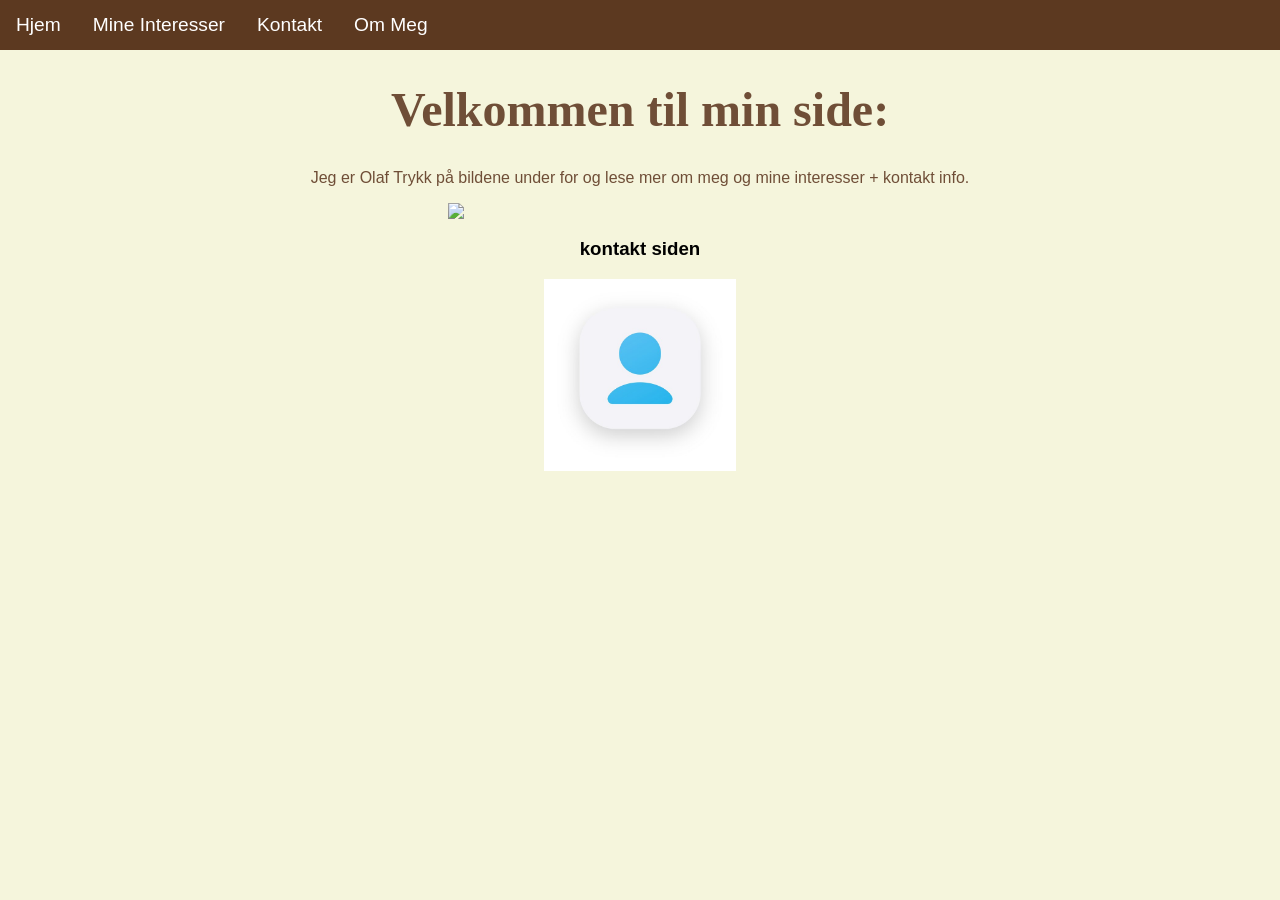
==== index.html @ ebb857e2 "Update index.html" ====
<!DOCTYPE html>
<html lang="no">
<head>
    <meta charset="UTF-8">
    <meta name="viewport" content="width=device-width, initial-scale=1.0">


    <link rel="stylesheet" href="./CSS/stylesheet.css">



    <title>Hjem</title>
     <link rel="icon" type="image/x-icon" href="./Images/6831963.png">

     
    
     
</head>
<body>
    
<ul>
  <li><a href="index.html">Hjem</a></li>
  <li><a href="interesser.html">Mine Interesser</a></li>
  <li><a href="kontakt.html">Kontakt</a></li>
  <li><a href="ommeg.html">Om Meg</a></li>
</ul>
    
    <h1>Velkommen til min side:</h1>
<p> Jeg er Olaf Trykk på bildene under for og lese mer om meg og mine interesser + kontakt info. </p>

<a href="ommeg.html">
    <div class="img">
        <img src="./Images/søknad bilde.jpg" style="width: 30%; height: auto;">
    </div>
</a>



<h3>kontakt siden</h3>
<a href="kontakt.html">
    <div class="img">
<img src="./Images/kontaktikon-illustrasjon-isolert_23-2151903337.jpg" style=" width: 15%; height: auto;">
</div>
</a>
</body>
</html>
---- CSS/stylesheet.css ----
body{
    margin: 0%;
}

h1 {

color: #6F4E37;

font-family: Tahoma; 


font-size:300%;

text-align: center;

}

body{
    background-color: beige;
}

p{
    color: #6F4E37;
    font-family: 'Franklin Gothic Medium', 'Arial Narrow', Arial, sans-serif; 
    text-align: center;
}

img{

text-align: center;
margin: 0, auto;

}

.img{
    display: flex;
    justify-content:center;
    
}

h3{
    text-align: center;
    font-family: 'Segoe UI', Tahoma, Geneva, Verdana, sans-serif;
    
}

h2{
    text-align: center;
    font-family: 'Segoe UI', Tahoma, Geneva, Verdana, sans-serif;
}


::-webkit-scrollbar {
  width: 13px;
}


::-webkit-scrollbar-track {
  background: rgba(245, 245, 235,)
    
}


::-webkit-scrollbar-thumb {
  background: #6F4E37;
}


::-webkit-scrollbar-thumb:hover {
  background: #5c3920;
}


ul {
  list-style-type:none;
  margin: 0;
  padding: 0;
  background-color: #5c3920;
  display: flex;
 
}

ul li a {
  display:block;
  color: white;
  padding: 14px 16px;
  text-decoration:none;
  font-size: larger;
  font-family:'Franklin Gothic Medium', 'Arial Narrow', Arial, sans-serif
  

}

ul li a:hover {
  background-color: #6F4E37;
}
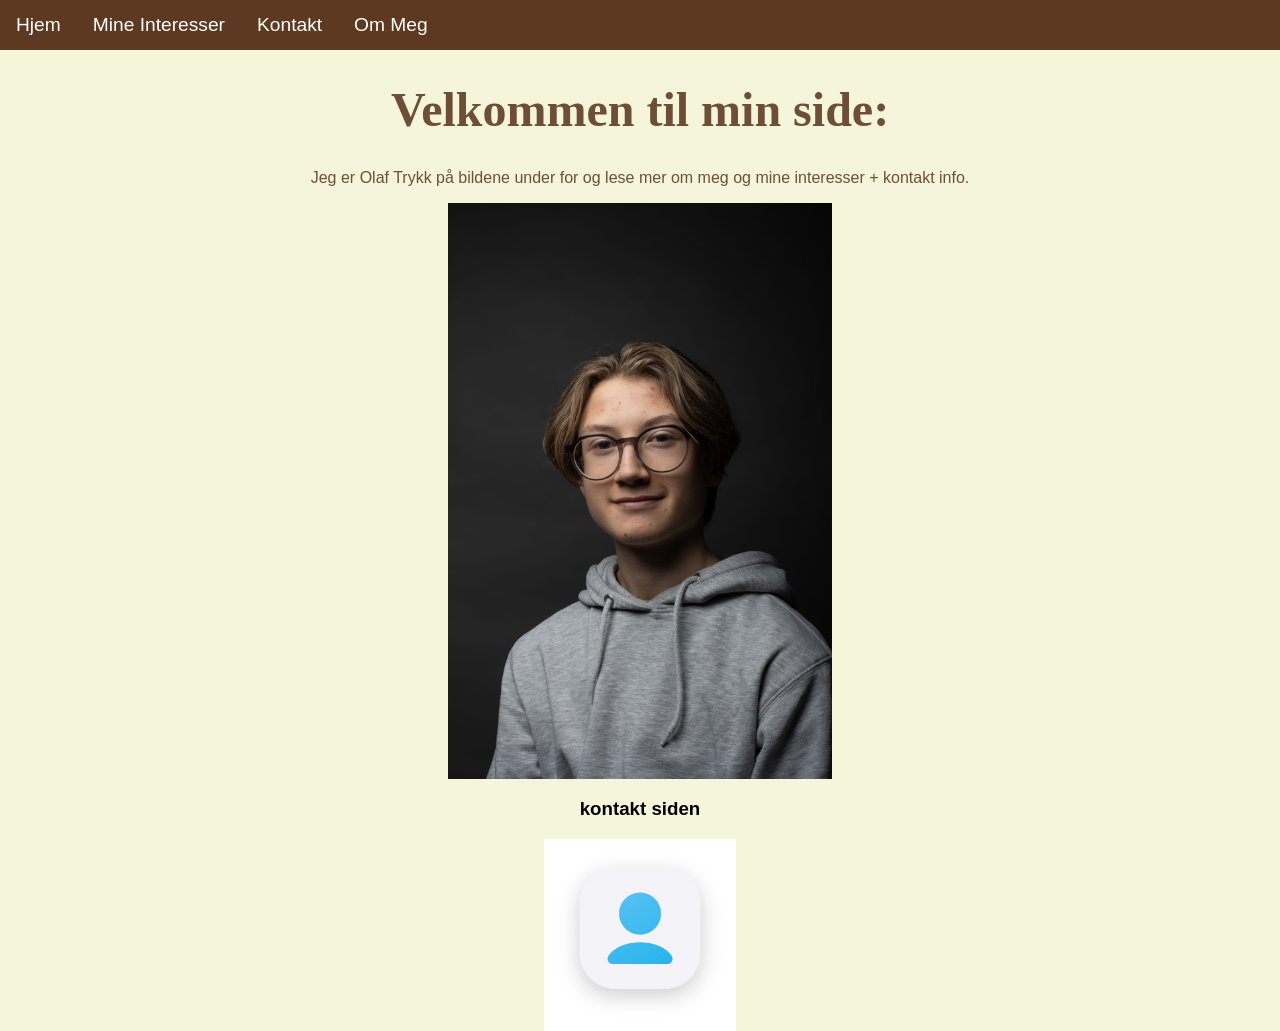
==== commit 7ca26fa7: "Update index.html" ====
--- a/index.html
+++ b/index.html
@@ -10,7 +10,7 @@
 
 
     <title>Hjem</title>
-     <link rel="icon" type="image/x-icon" href="./Images/6831963.png">
+     <link rel="icon" type="image/x-icon" href="./Images/10751558.png">
 
      
     
@@ -30,7 +30,7 @@
 
 <a href="ommeg.html">
     <div class="img">
-        <img src="./Images/søknad bilde.jpg" style="width: 30%; height: auto;">
+        <img src="./Images/soknad-bilde.jpg" style="width: 30%; height: auto;">
     </div>
 </a>
 
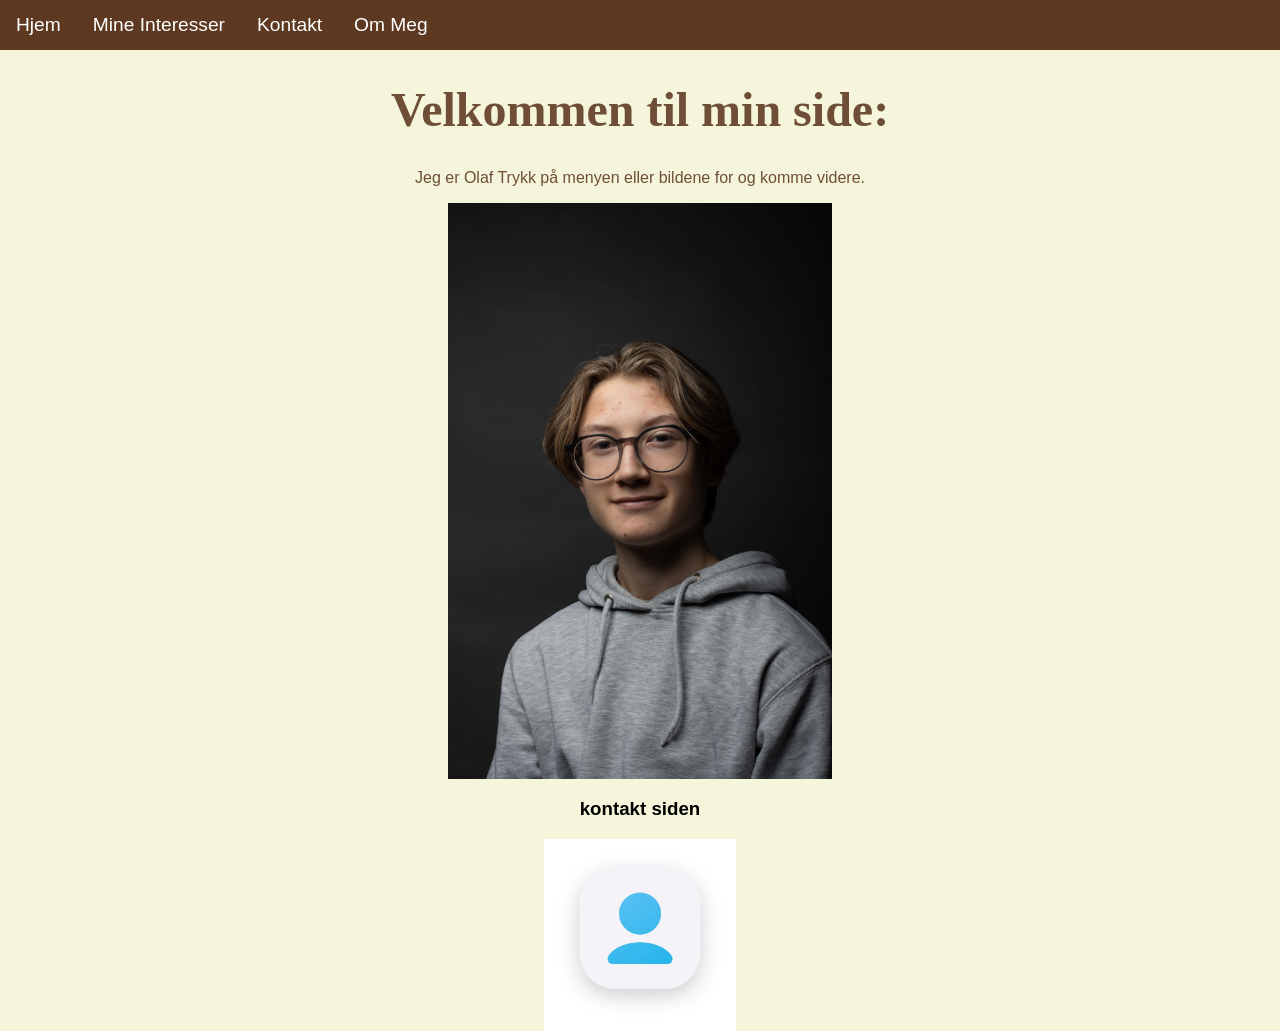
==== commit 26586380: "Revise index.html content and layout Updated content and structure of the homepage." ====
--- a/index.html
+++ b/index.html
@@ -26,7 +26,7 @@
 </ul>
     
     <h1>Velkommen til min side:</h1>
-<p> Jeg er Olaf Trykk på bildene under for og lese mer om meg og mine interesser + kontakt info. </p>
+<p> Jeg er Olaf Trykk på menyen eller bildene for og komme videre. </p>
 
 <a href="ommeg.html">
     <div class="img">
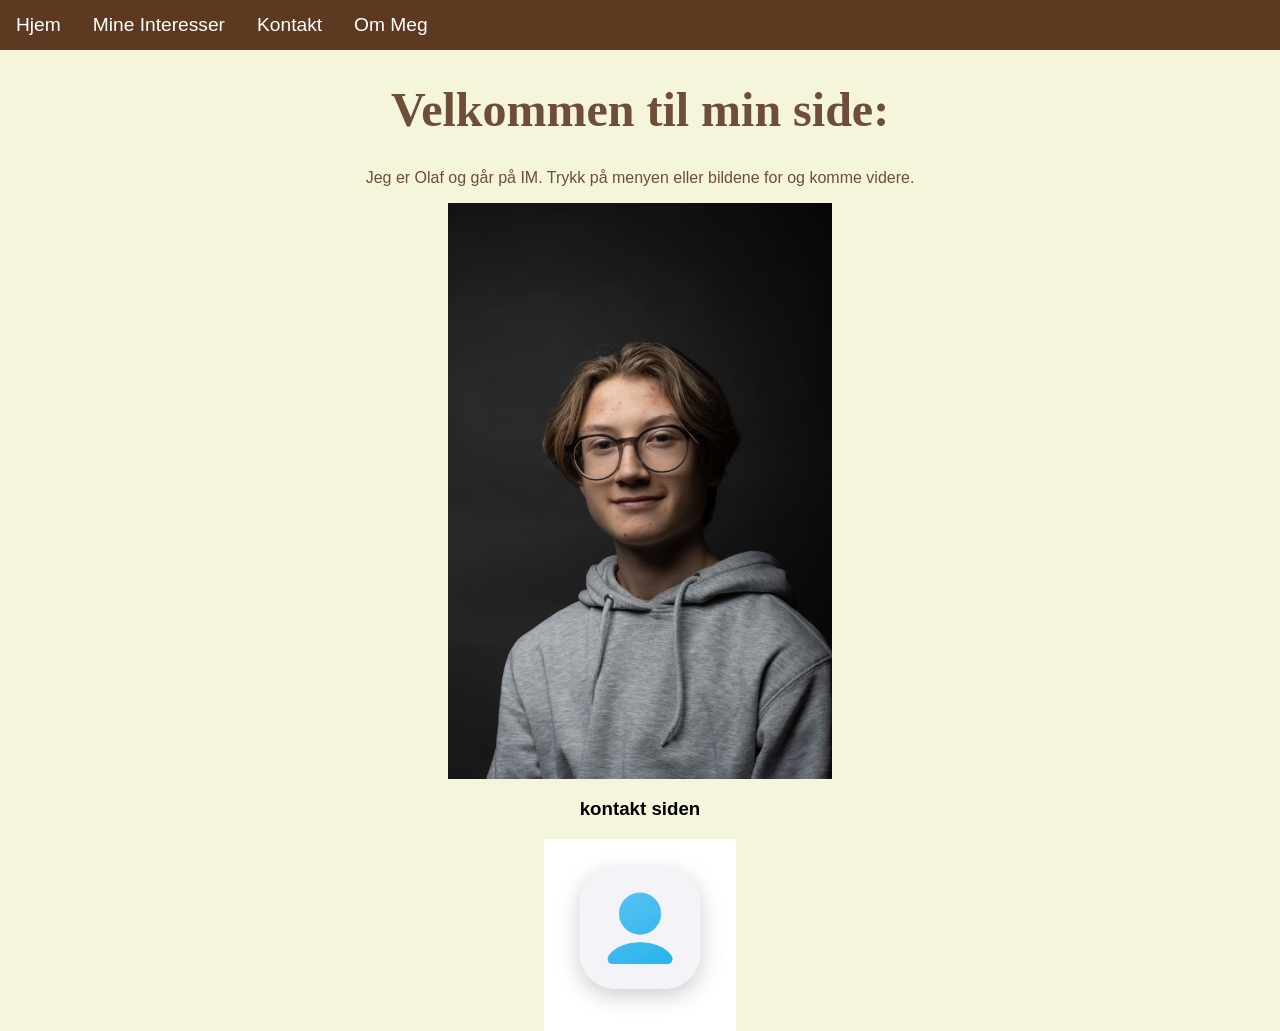
==== commit 249d3319: "Update index.html" ====
--- a/index.html
+++ b/index.html
@@ -26,7 +26,7 @@
 </ul>
     
     <h1>Velkommen til min side:</h1>
-<p> Jeg er Olaf Trykk på menyen eller bildene for og komme videre. </p>
+<p> Jeg er Olaf og går på IM. Trykk på menyen eller bildene for og komme videre. </p>
 
 <a href="ommeg.html">
     <div class="img">
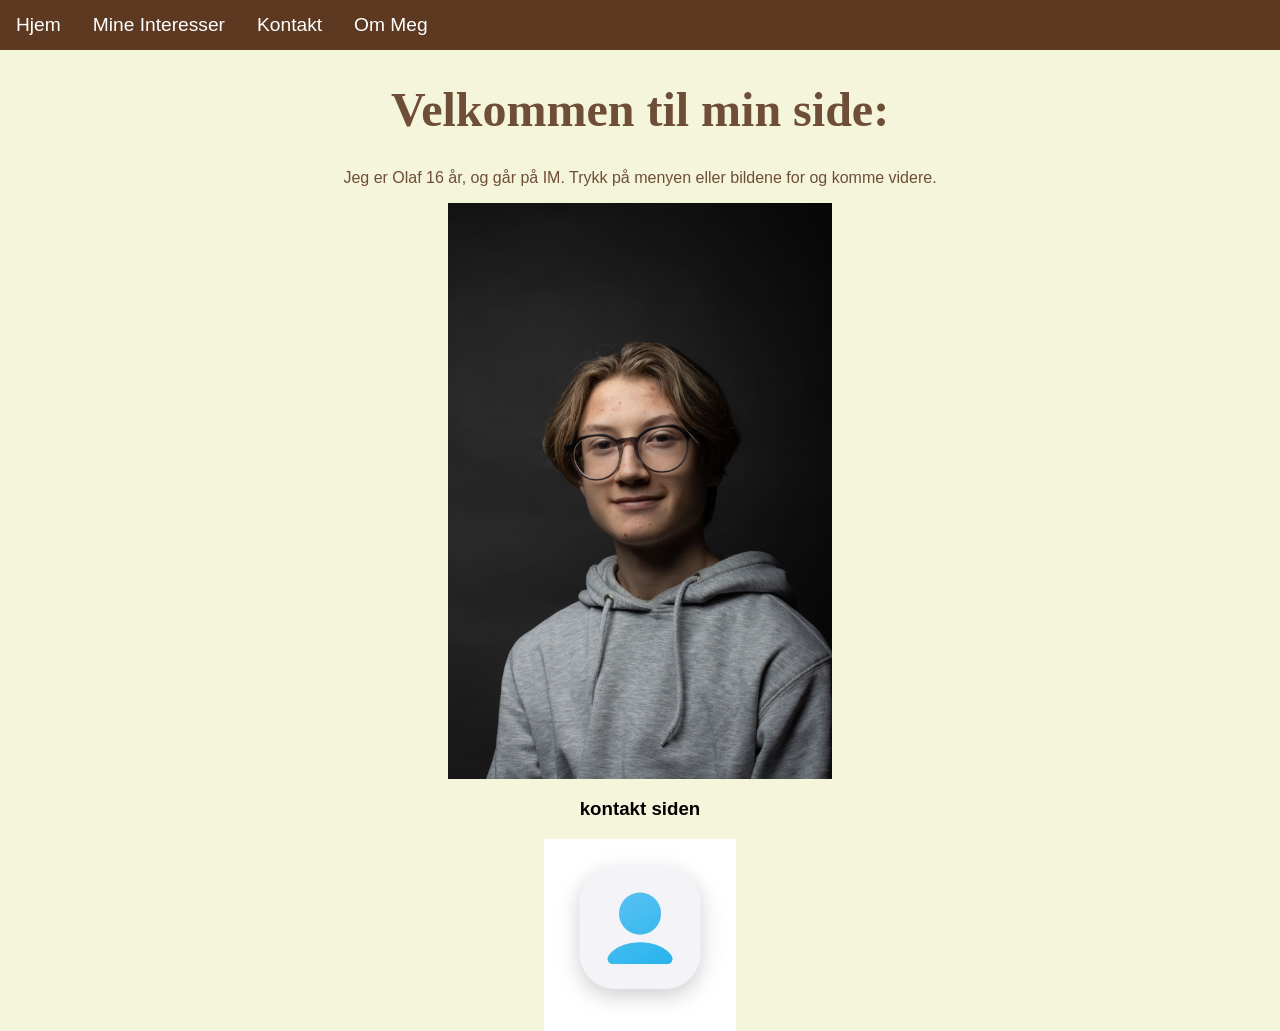
==== commit 46c8eb92: "Modify personal details in index.html Updated personal introduction and corrected age." ====
--- a/index.html
+++ b/index.html
@@ -26,7 +26,7 @@
 </ul>
     
     <h1>Velkommen til min side:</h1>
-<p> Jeg er Olaf og går på IM. Trykk på menyen eller bildene for og komme videre. </p>
+<p> Jeg er Olaf 16 år, og går på IM. Trykk på menyen eller bildene for og komme videre. </p>
 
 <a href="ommeg.html">
     <div class="img">
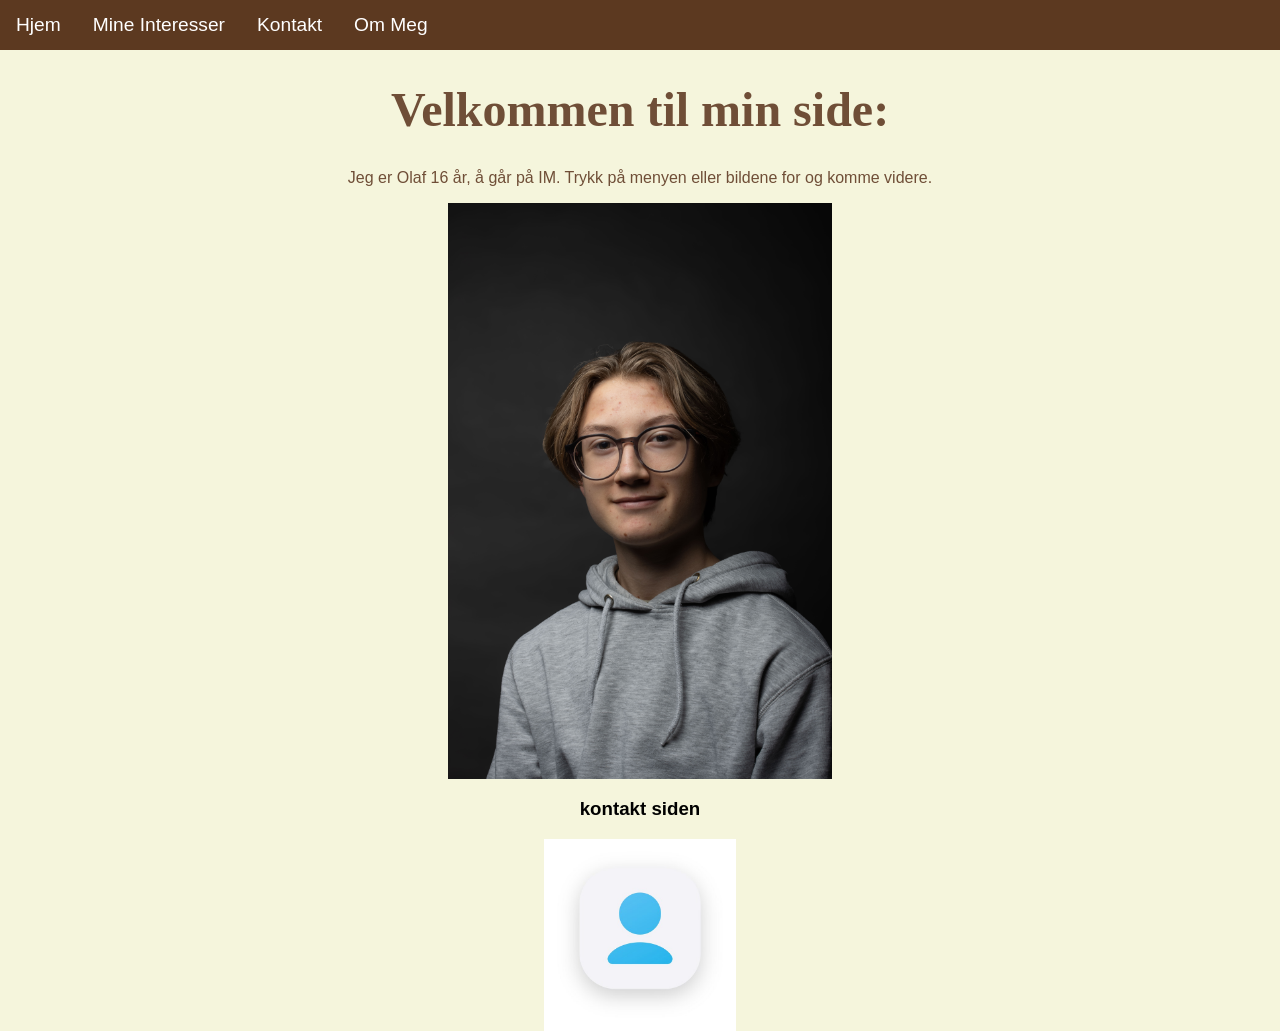
==== commit 39d87e59: "Refactor index.html with content updates Updated the content and structure of the HTML file, includi" ====
--- a/index.html
+++ b/index.html
@@ -26,7 +26,7 @@
 </ul>
     
     <h1>Velkommen til min side:</h1>
-<p> Jeg er Olaf 16 år, og går på IM. Trykk på menyen eller bildene for og komme videre. </p>
+<p> Jeg er Olaf 16 år, å går på IM. Trykk på menyen eller bildene for og komme videre. </p>
 
 <a href="ommeg.html">
     <div class="img">
